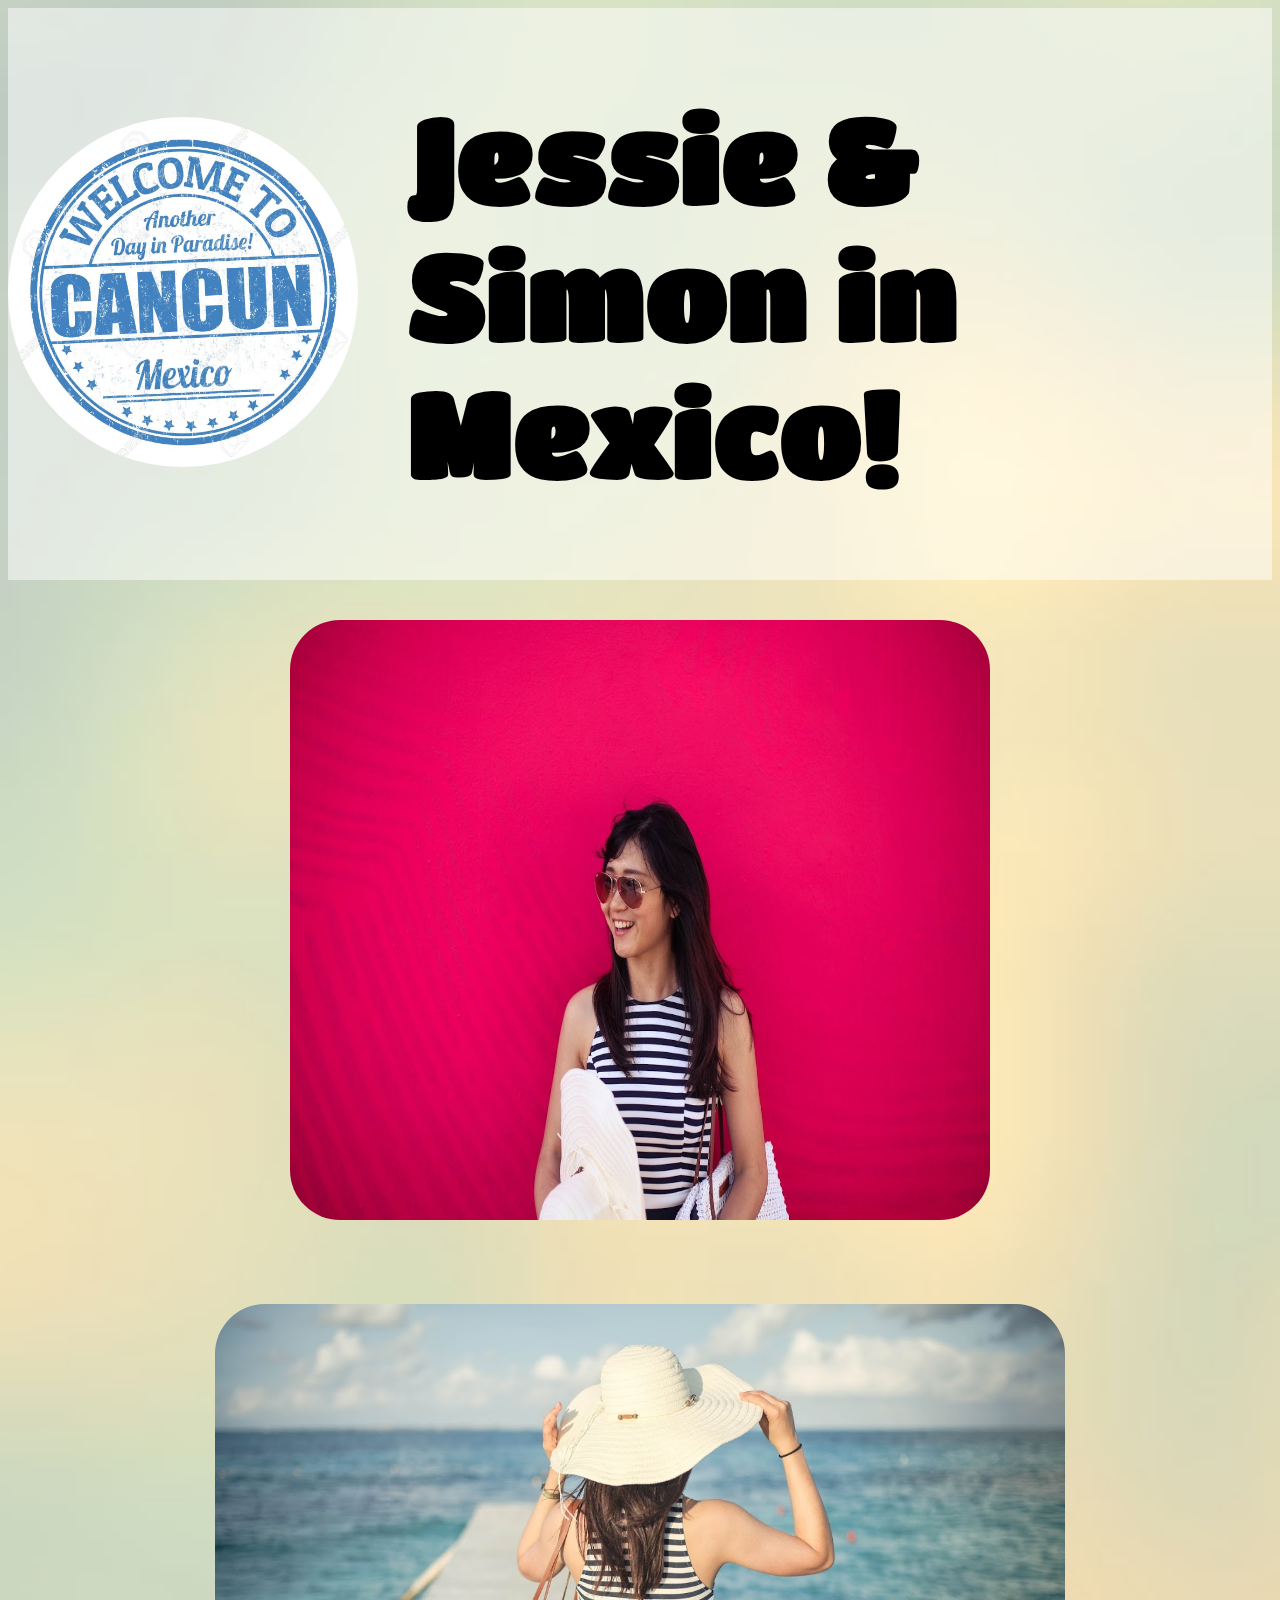
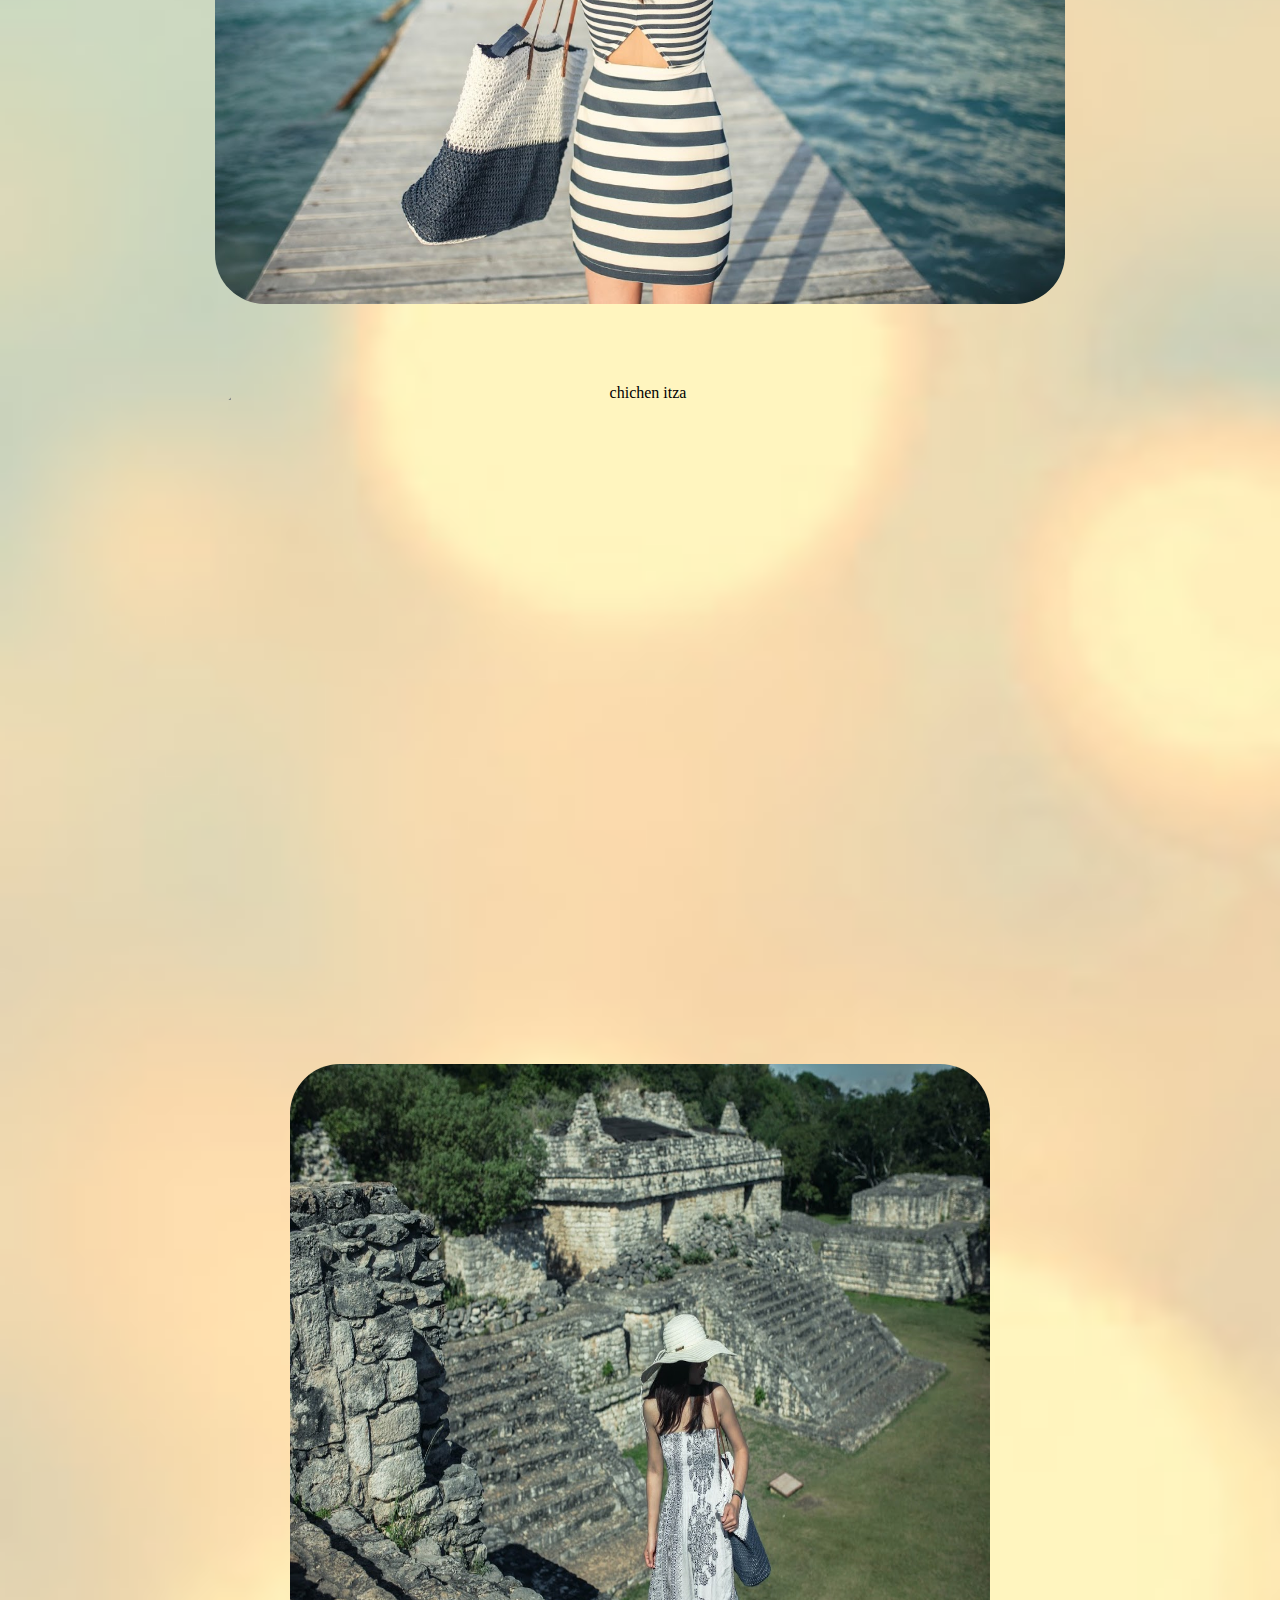
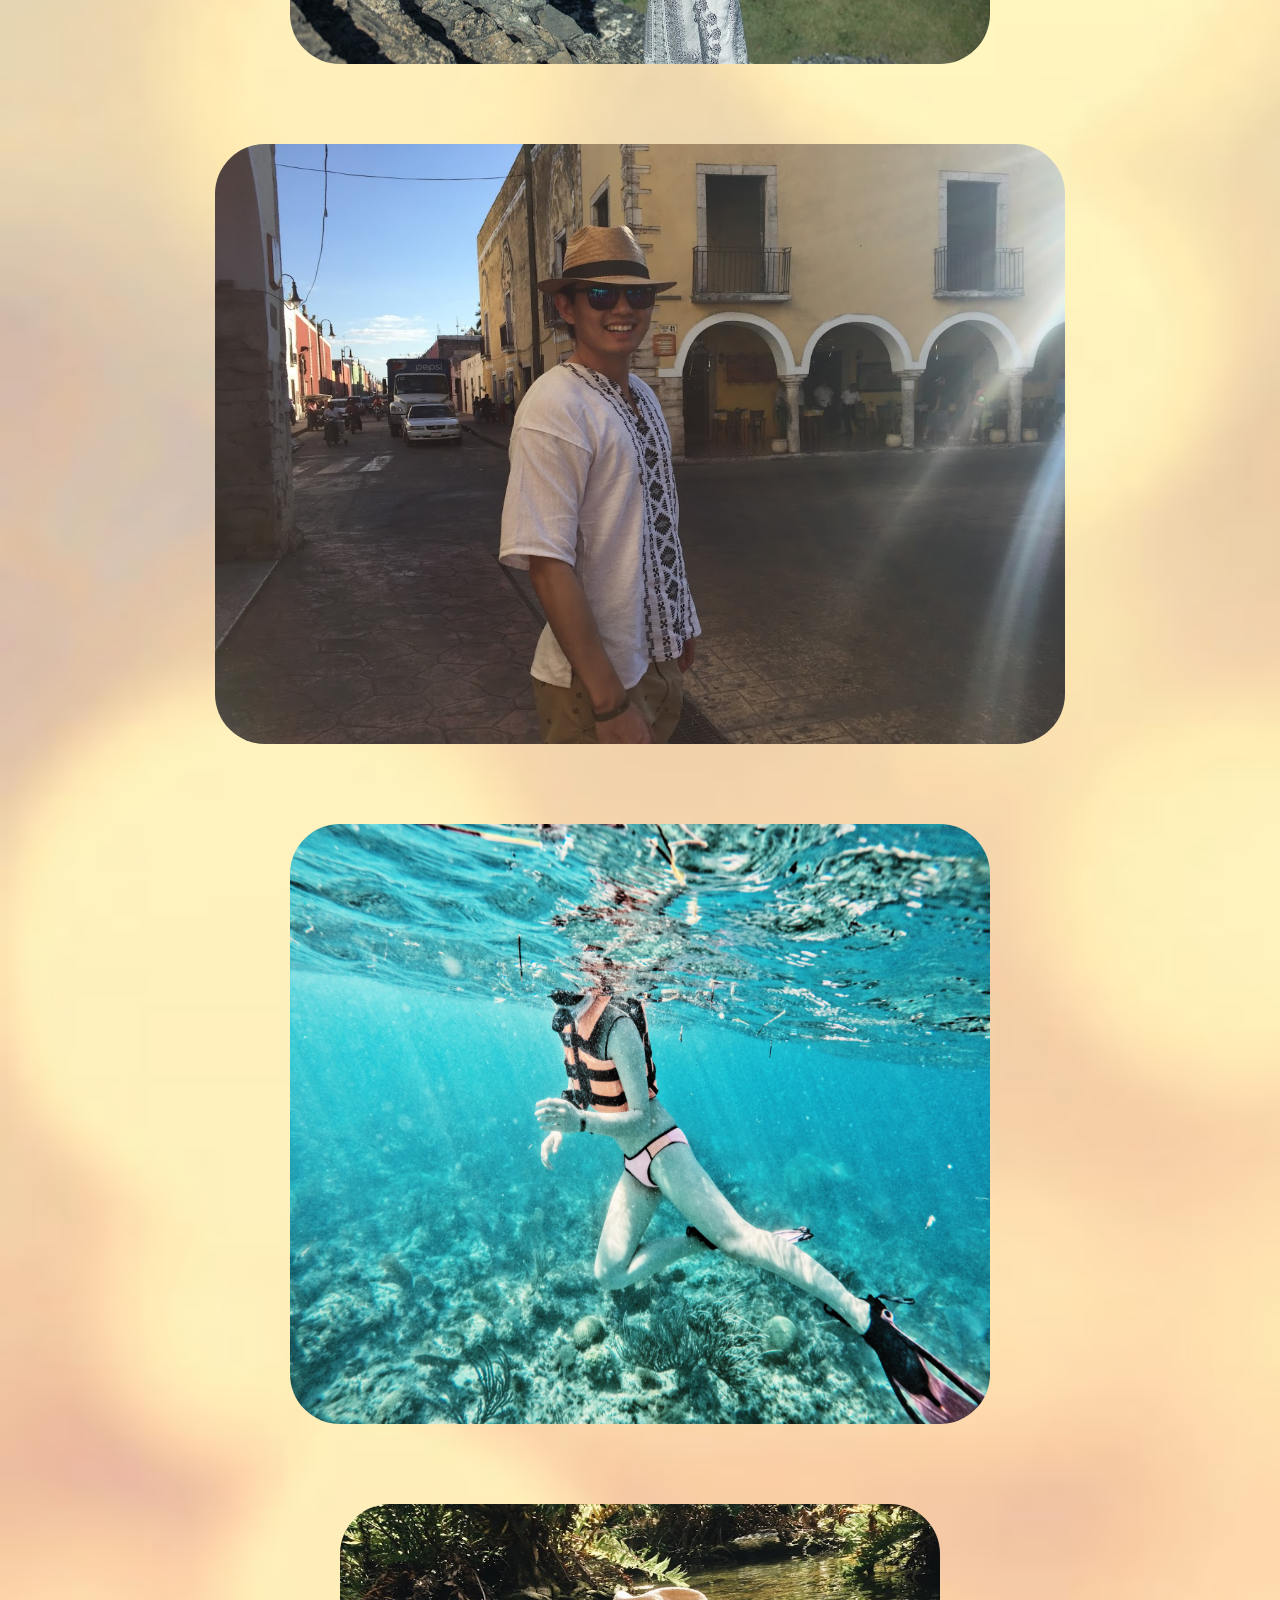
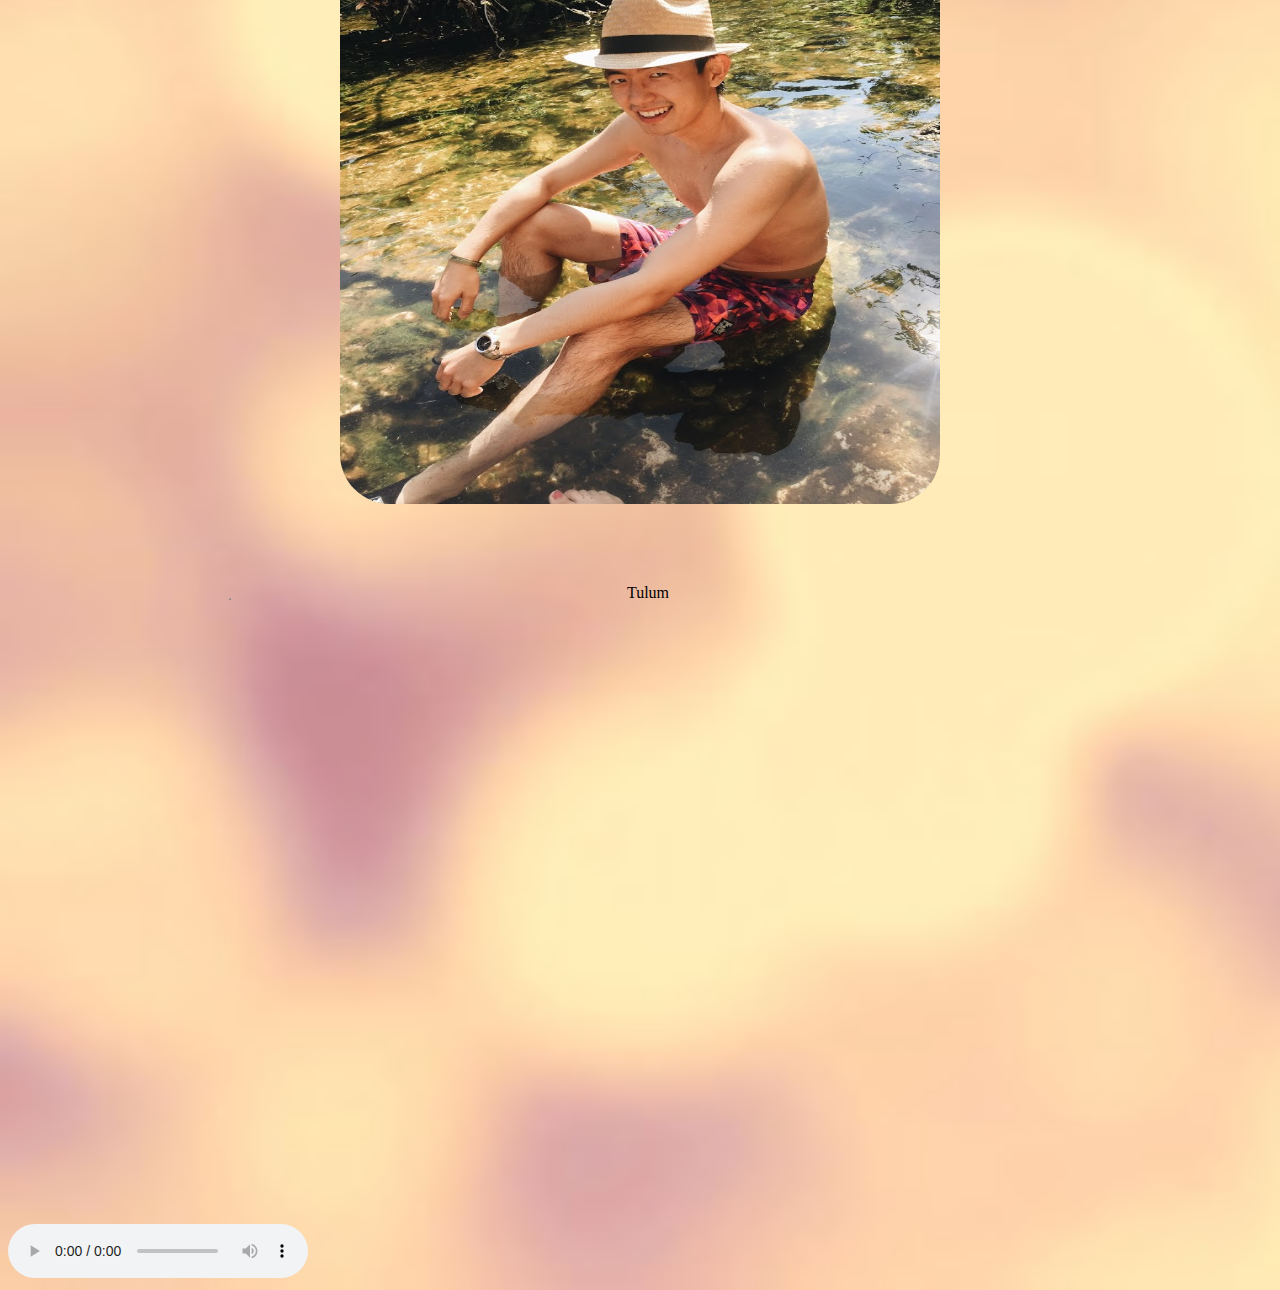
==== index.html @ f4d1d7bb "Update index.html" ====
<!DOCTYPE html>
<html>
<head>
<link rel="stylesheet" type="text/css" href="style.css">
<link href="https://fonts.googleapis.com/css?family=Titan+One" rel="stylesheet"> <!-- header font -->

<title>Jessie in Mexico!</title>
</head>

<body>
<div class="container1">
	<div id="pic1">
	<img class="item" src="picture folder/cancun2.jpg" alt="cancun logo">
	</div>

	<div id="text1">
	<h1 class="item">Jessie & Simon in Mexico!</h1>
	</div>

</div>


<div class="container">

<a href="cancun street.html"><img src="picture folder/cancun street front.jpg" alt="cancun street"></a><br>

<img src="picture folder/cancun hotel front.jpg" alt="cancun hotel" style="width:850px;height:600px;"><br>

<img src="picture folder/chichen itza front.jpg" alt="chichen itza" style="width:850px;height:600px;"><br>

<img src="picture folder/ek balam front.jpg" alt="ek balam"><br>

<img src="picture folder/valladolid front.JPG" alt="valladolid" style="width:850px;height:600px;"><br>

<img src="picture folder/fun activities front.jpg" alt="fun activities"><br>

<img src="picture folder/cenote front.jpg" alt="Cenote" style="width:600px;height:600px;"><br>

<img src="picture folder/tulum front.JPG" alt="Tulum" style="width:850px;height:600px;"><br>
</div>


<audio controls>
  <source src="picture folder/Main Page.mp3" type="audio/mpeg">
Your browser does not support the audio element.
</audio>

</body>
</html>
---- style.css ----
#text1{
font-family: 'Titan One', cursive;
font-size:60px;
}

.container1{
display:flex;
background-color:rgba(255,255,255,0.5);
justify-content:center;
align-items:center;
}

.container1 img{
width:350px;
height:350px;
border-radius: 250px;
margin-right:50px;
}

body{
	background-image: url("picture folder/background3.jpg");
	background-size: cover;
}

.container{
display:flex;
flex-wrap:wrap;
justify-content:center;
text-align:center;
}

.container img {
width:700px;
height:600px;
margin:40px;
border-radius: 50px;
transition:all 1s;
}

.container img:hover{
transform:scale(1.1);
opacity:0.5;
}

.fronttext{
position:absolute;
top:50%;
left:50%;
transform:translate(-50%,-50%);
font-size: 100px;
}

.fontpictures{
position:relative;
text-align:center;
}
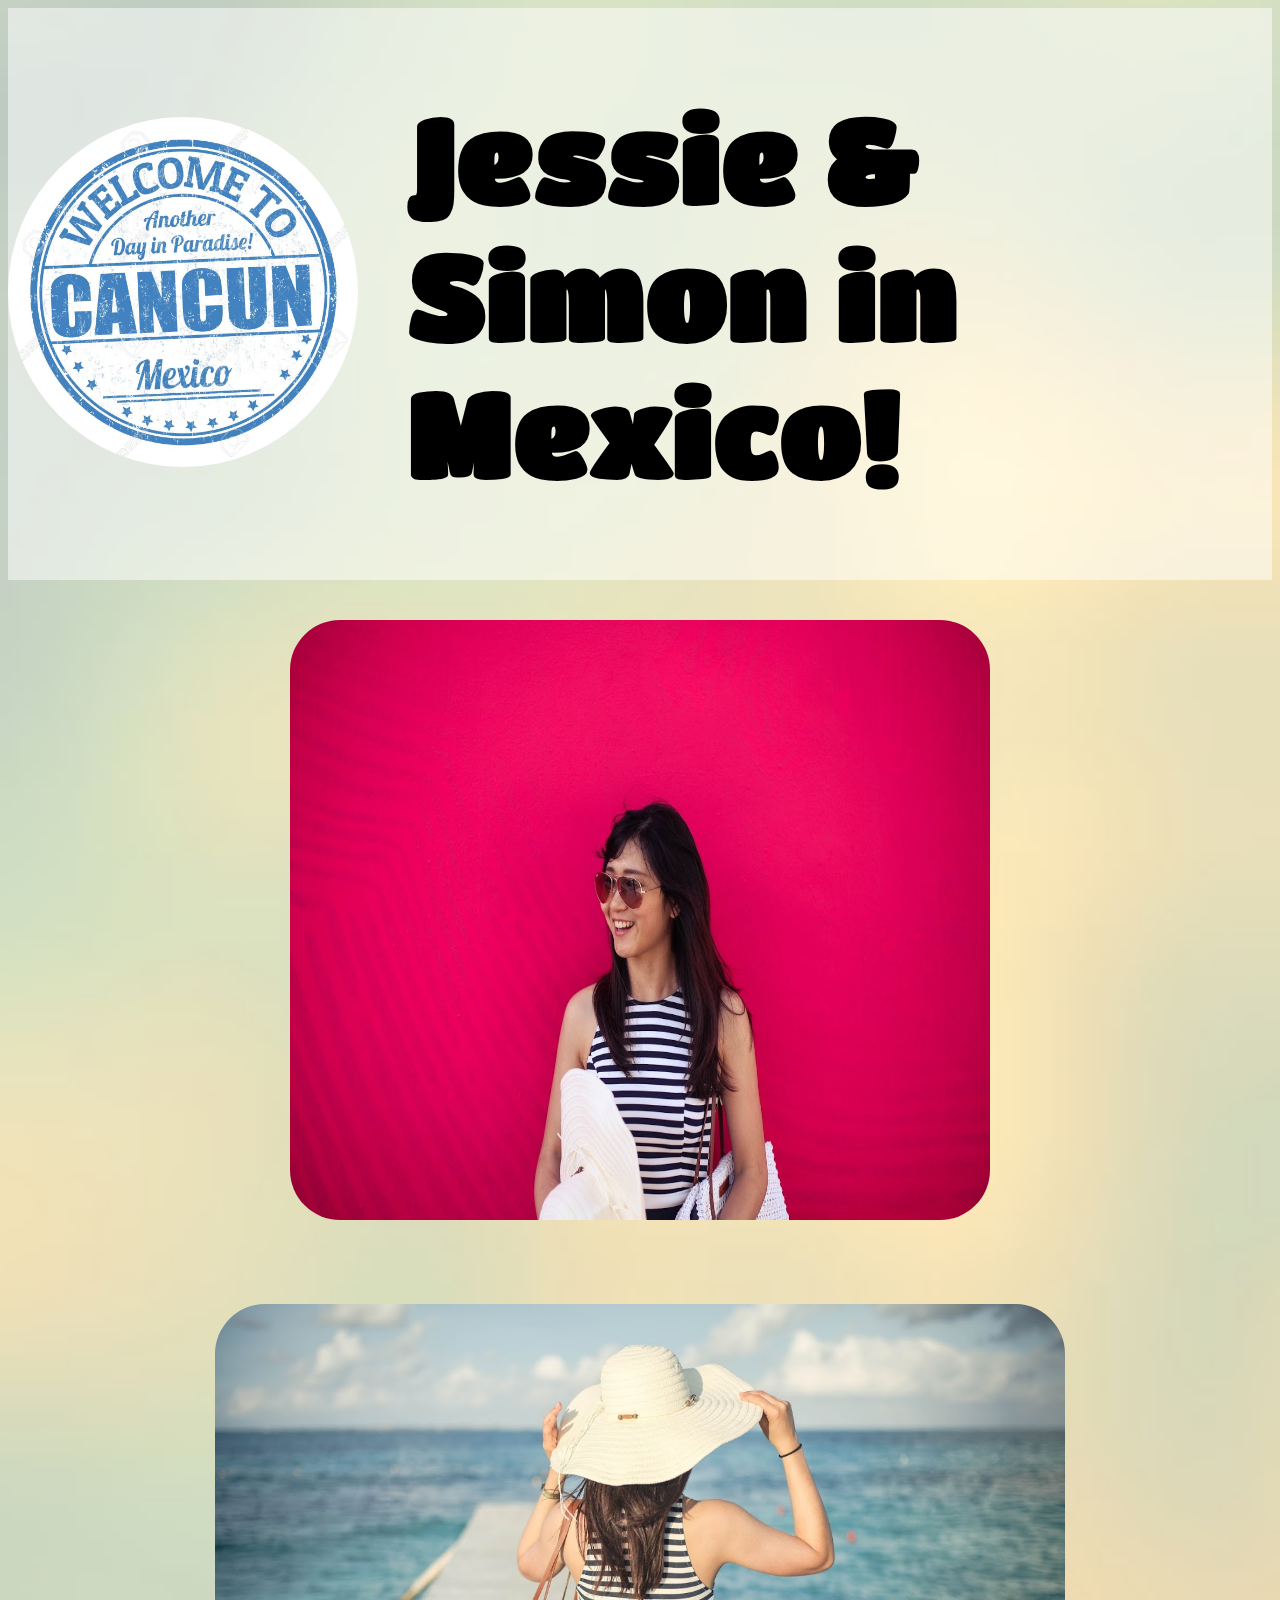
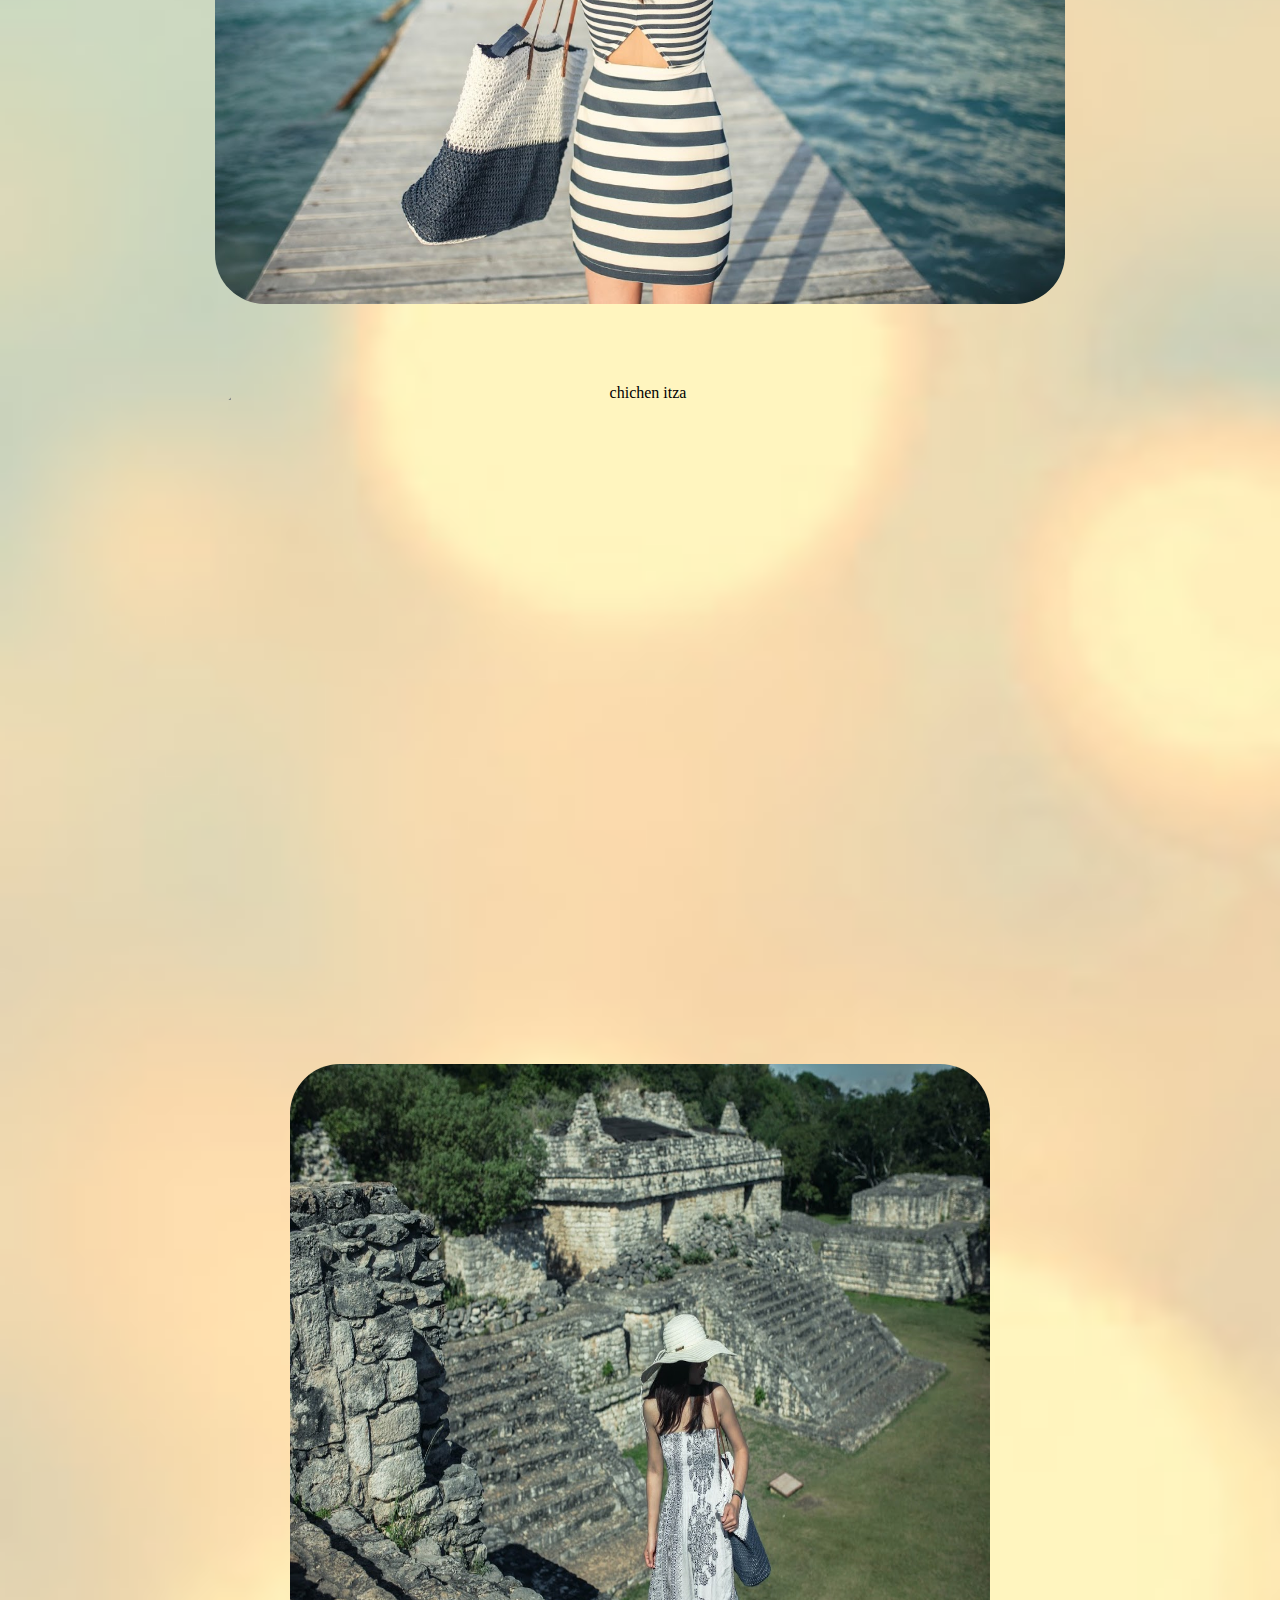
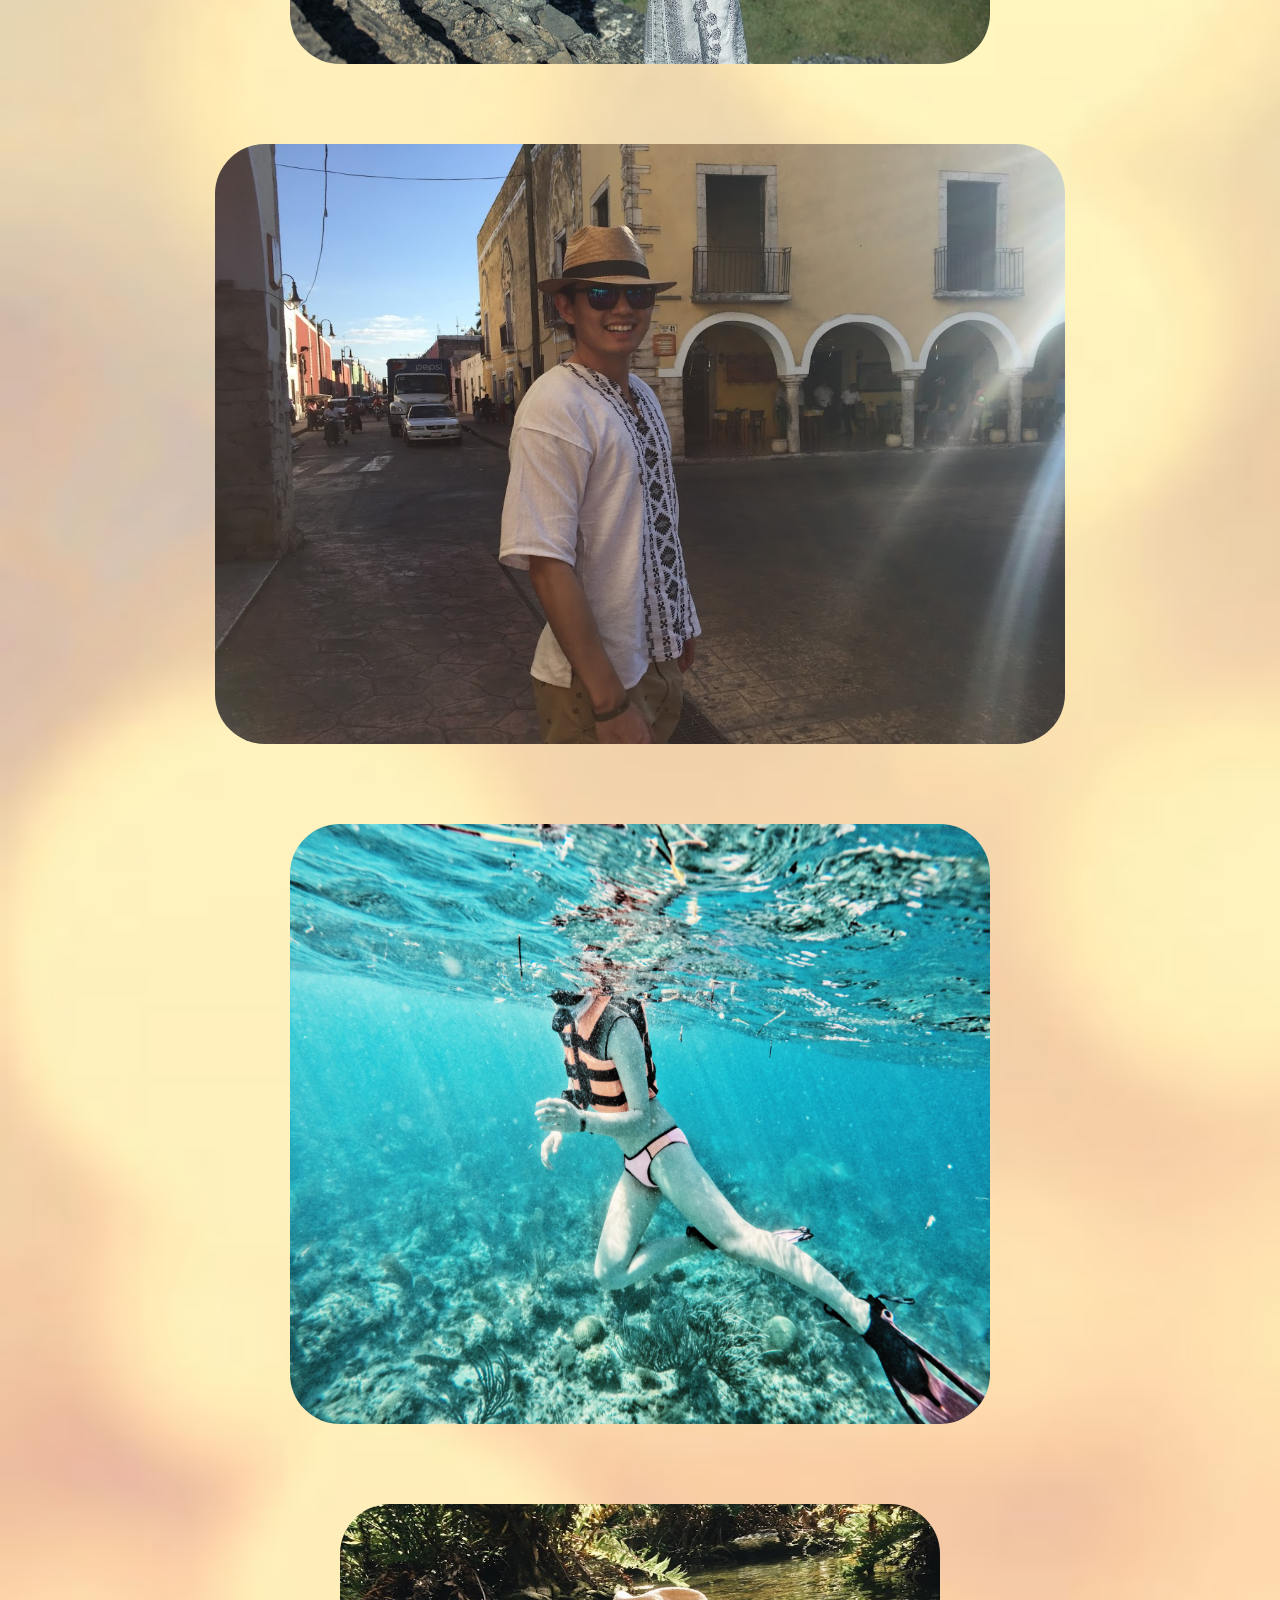
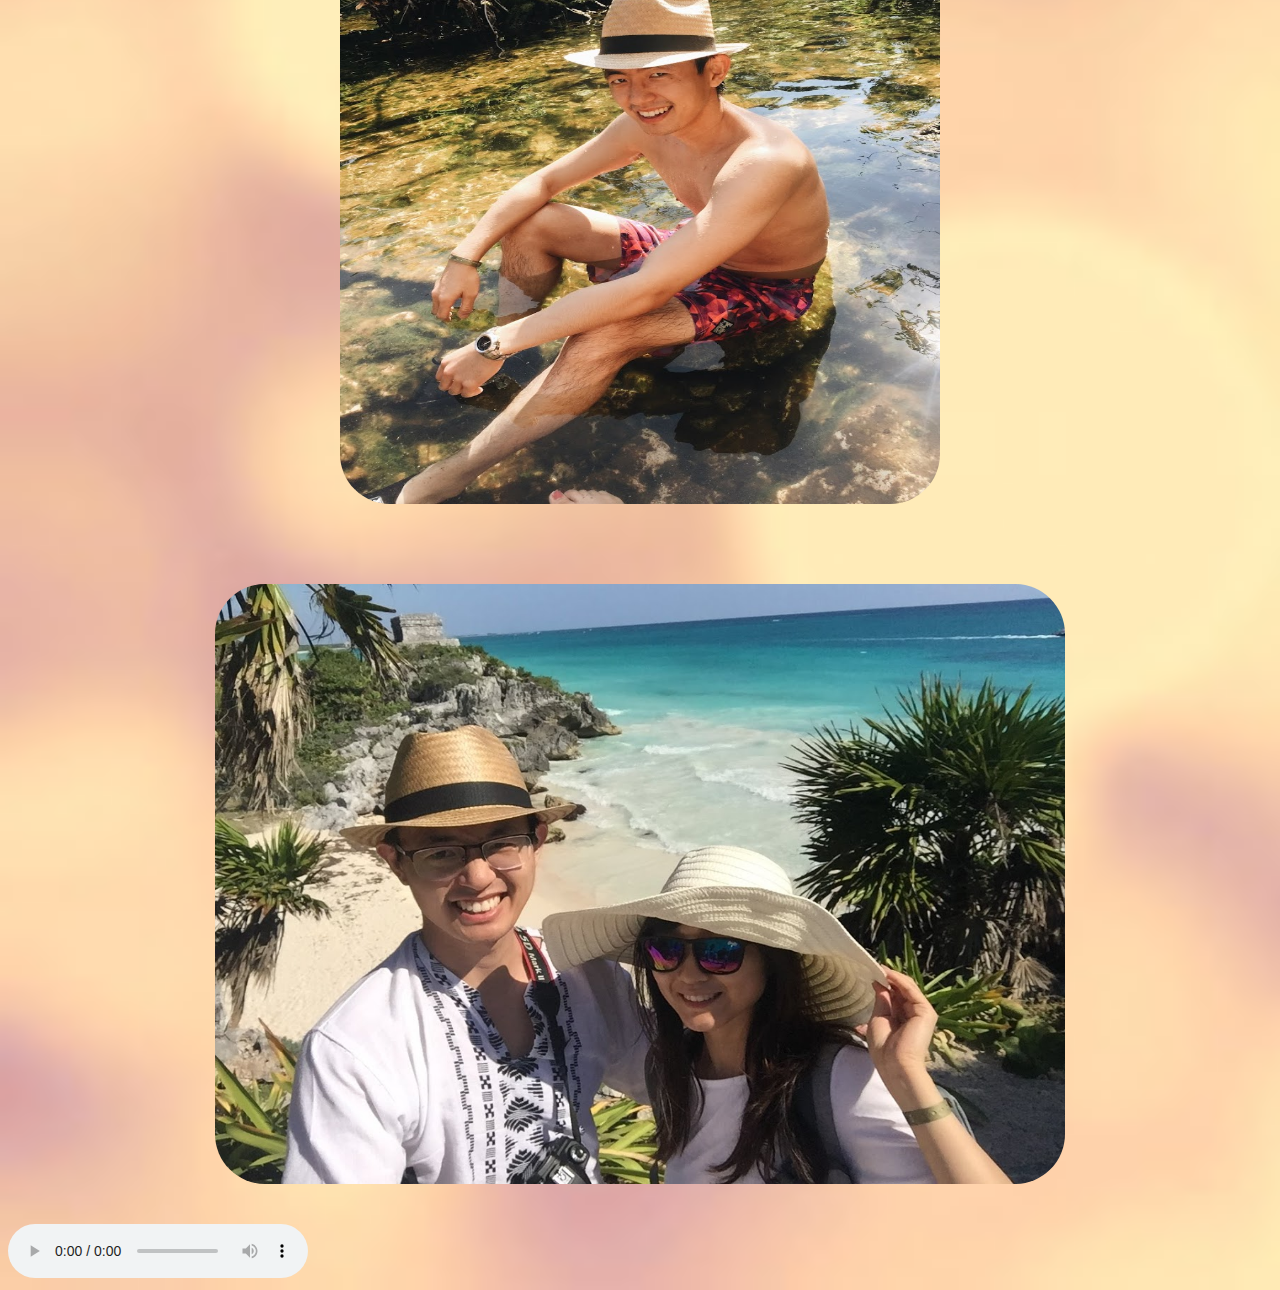
==== commit eddd2b38: "Update index.html" ====
--- a/index.html
+++ b/index.html
@@ -36,7 +36,7 @@
 
 <img src="picture folder/cenote front.jpg" alt="Cenote" style="width:600px;height:600px;"><br>
 
-<img src="picture folder/tulum front.JPG" alt="Tulum" style="width:850px;height:600px;"><br>
+<img src="picture folder/Tulum front.JPG" alt="Tulum" style="width:850px;height:600px;"><br>
 </div>
 
 
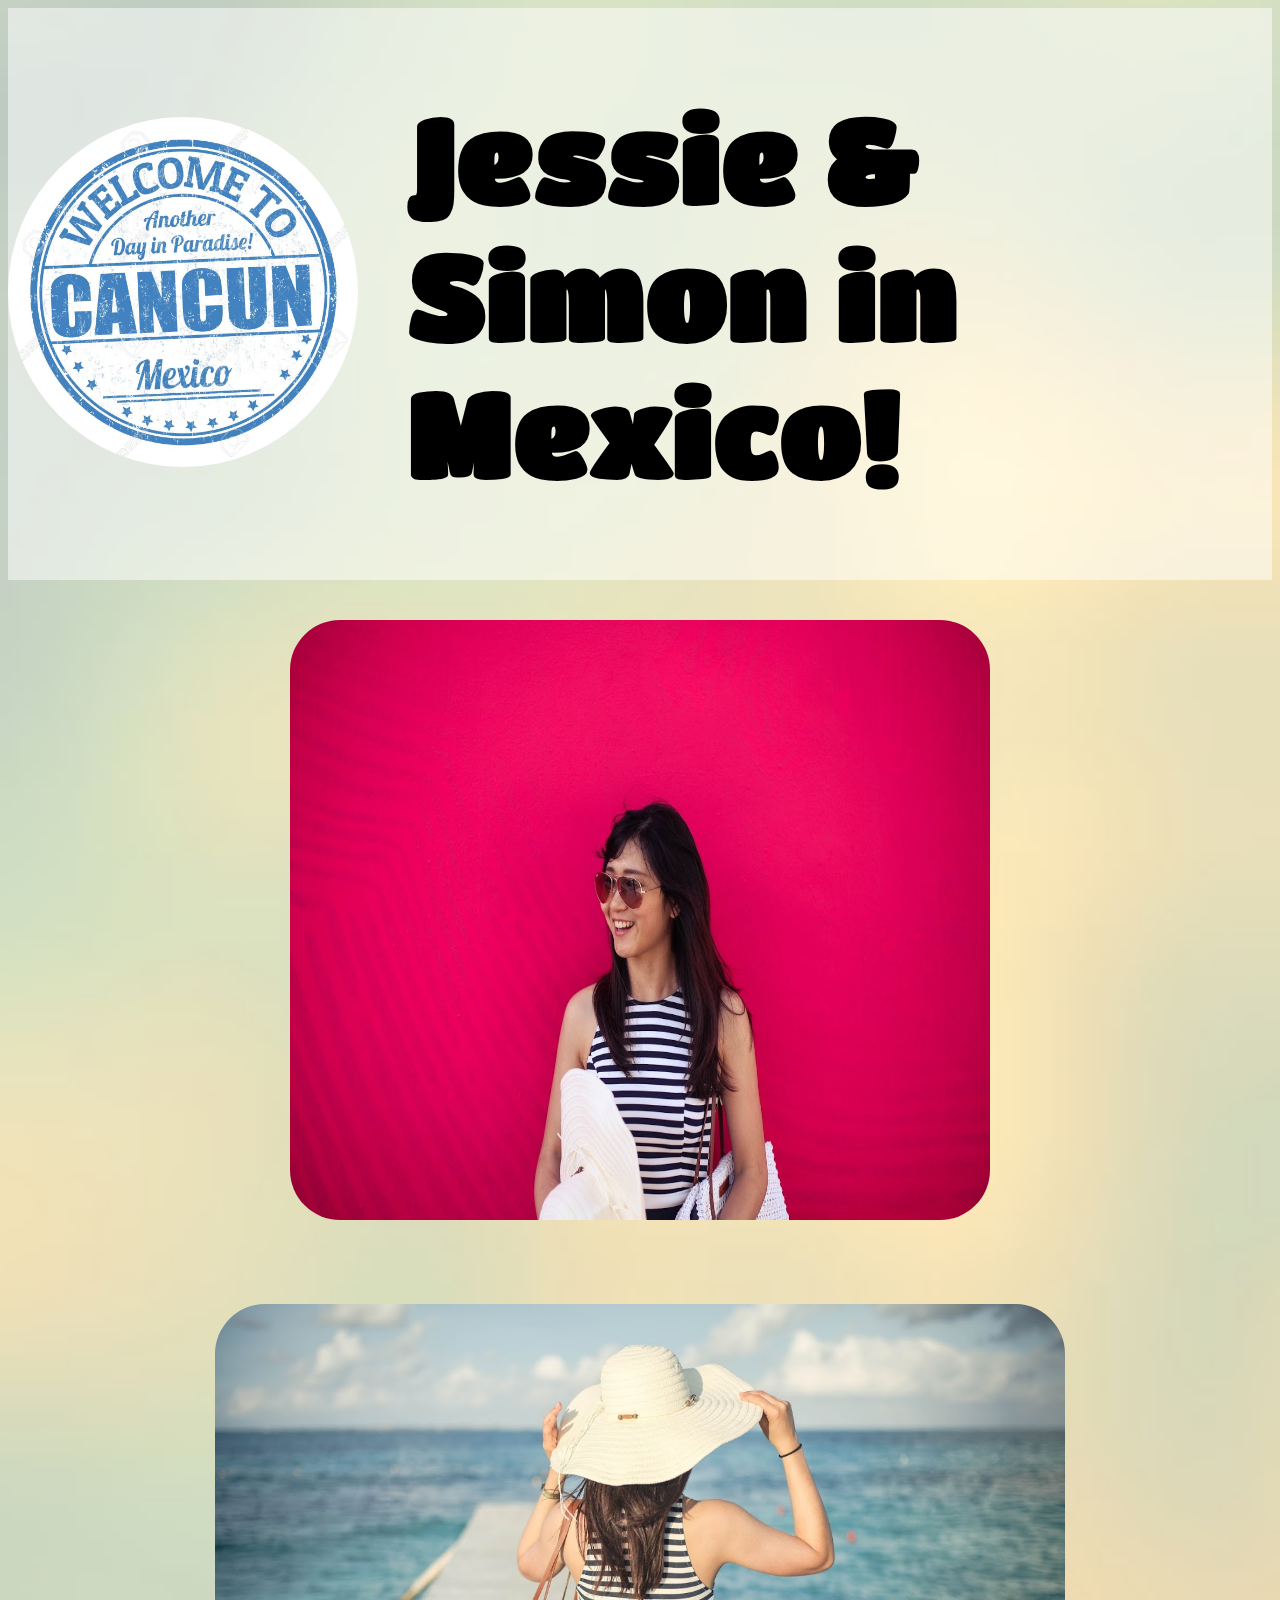
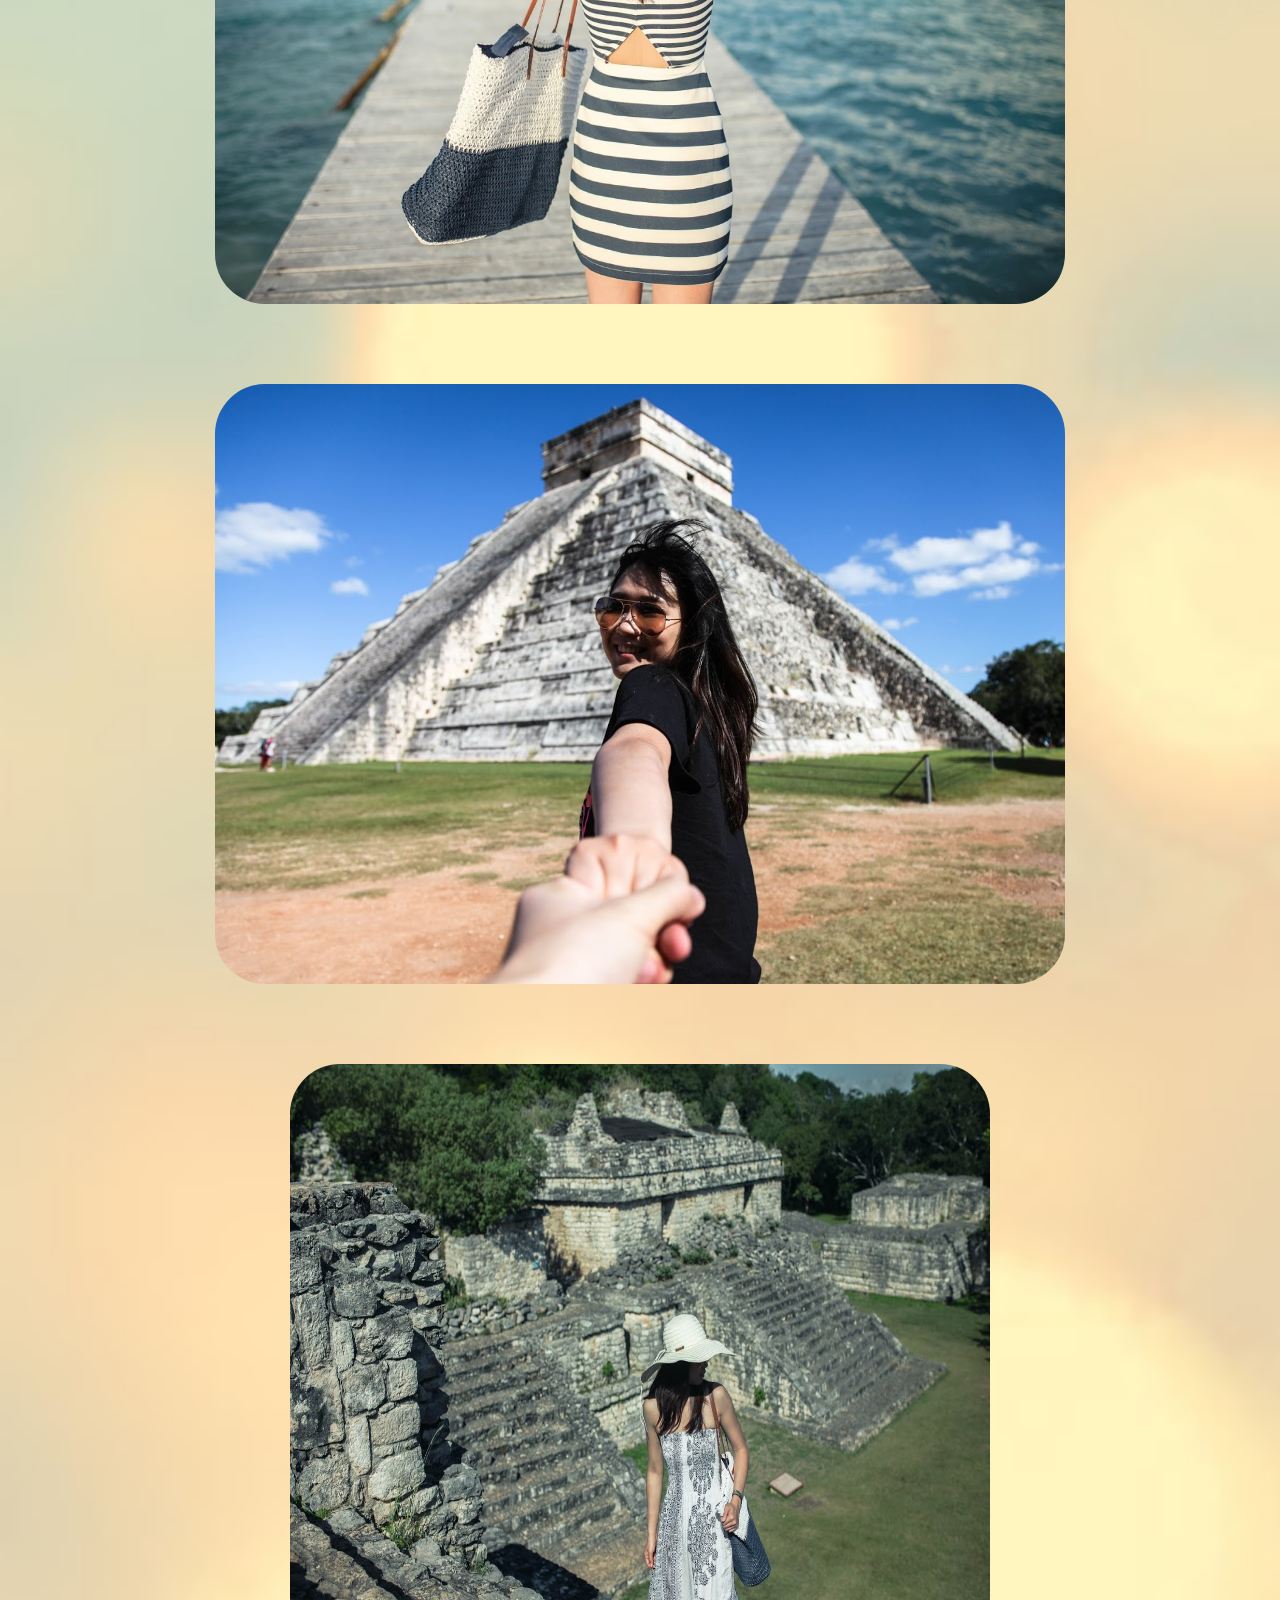
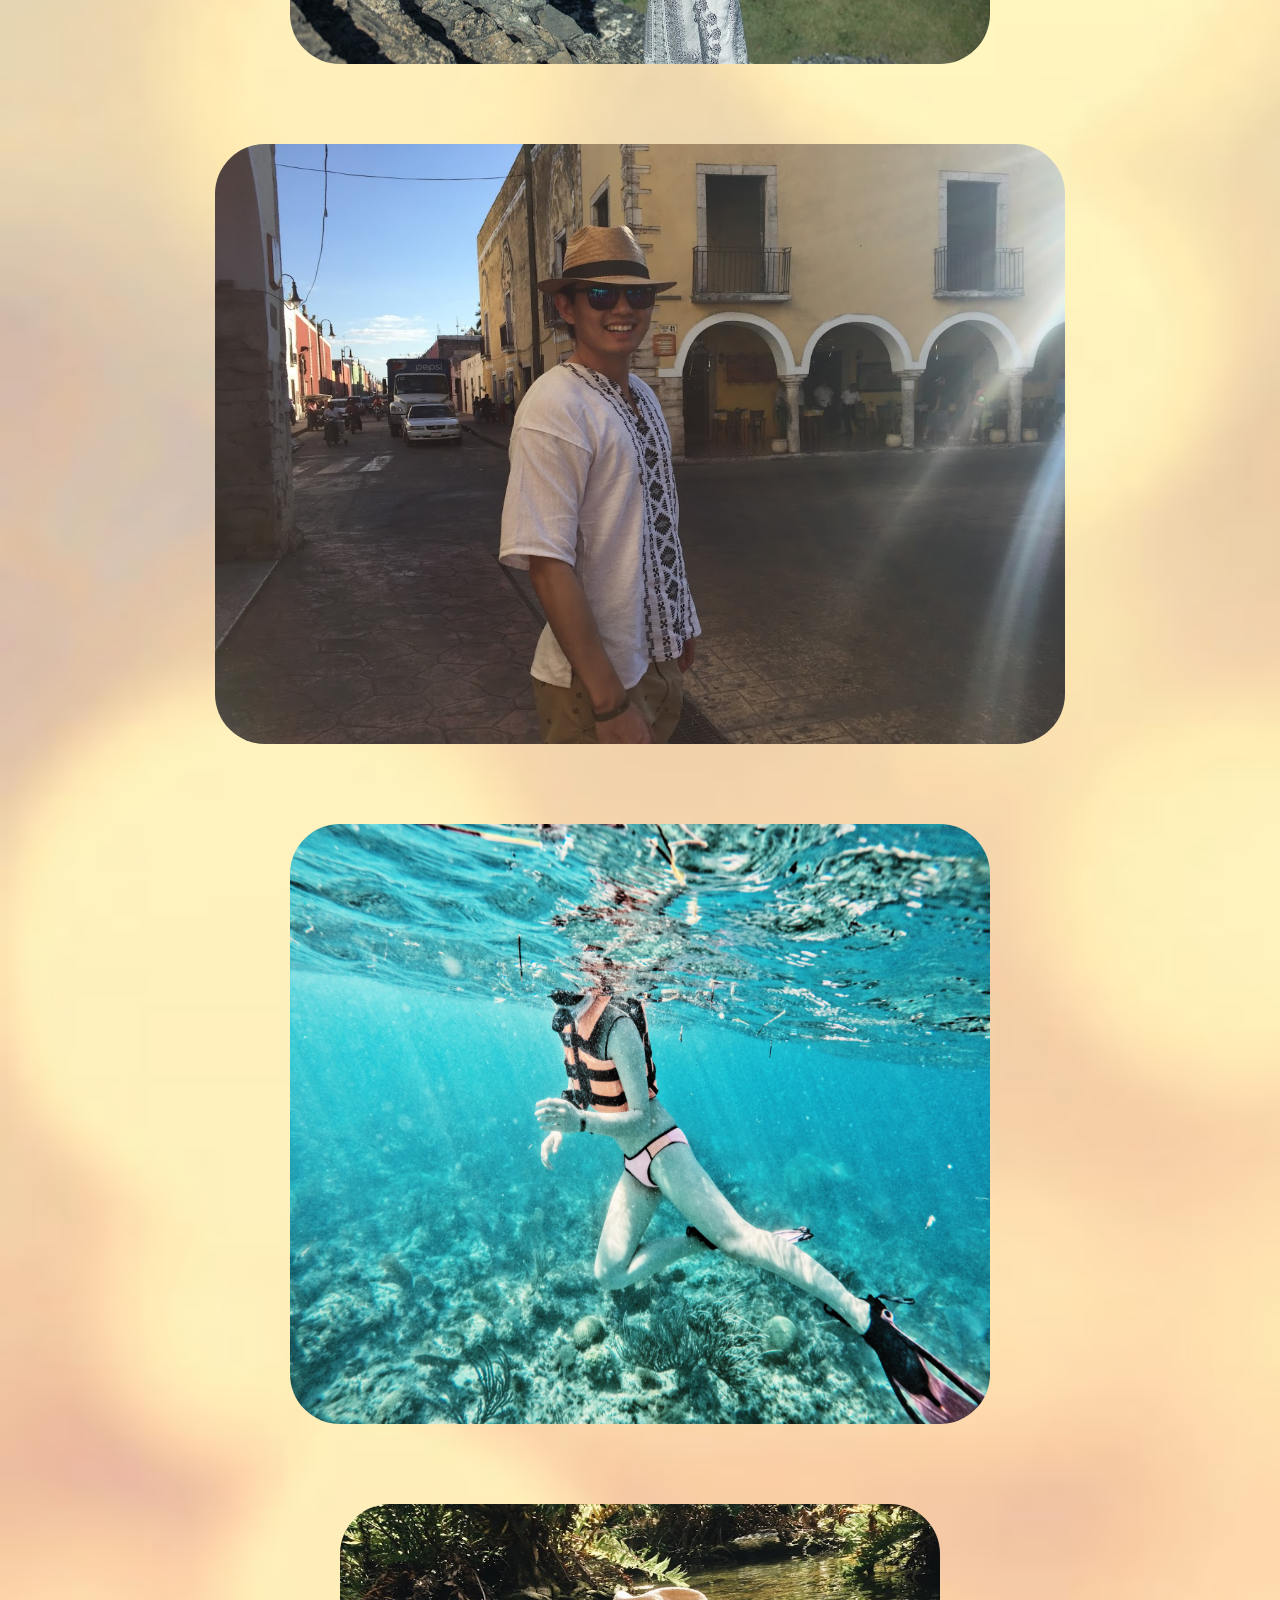
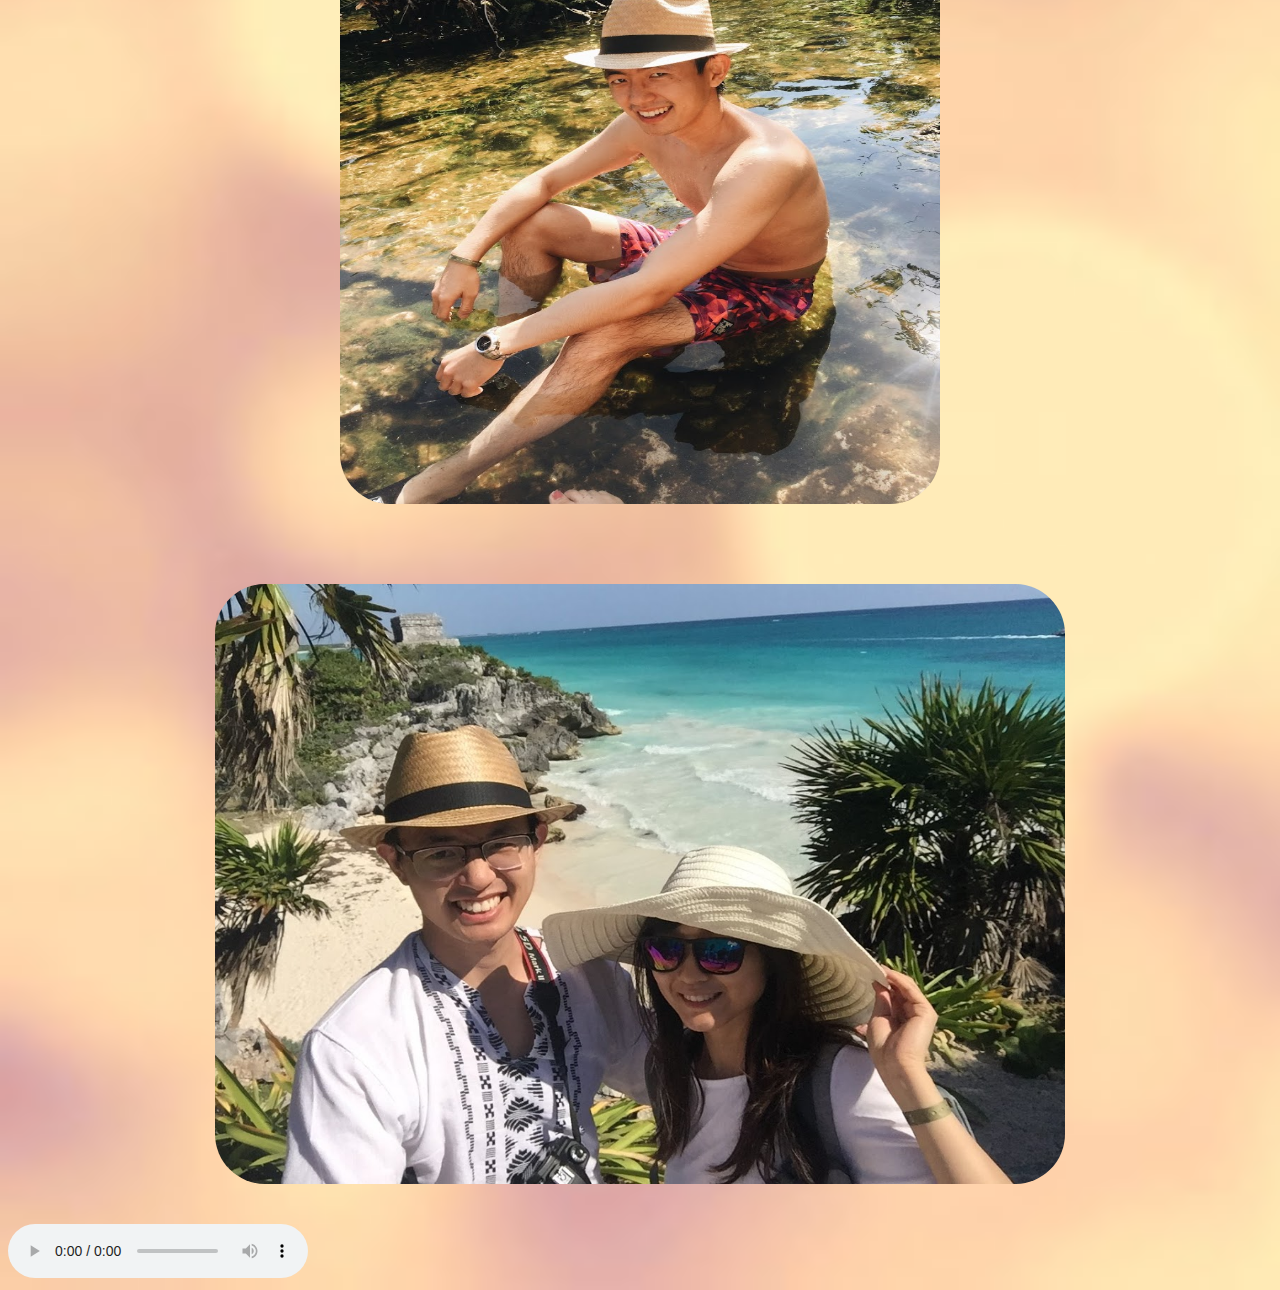
==== commit bda3c1b2: "Update index.html" ====
--- a/index.html
+++ b/index.html
@@ -26,7 +26,7 @@
 
 <img src="picture folder/cancun hotel front.jpg" alt="cancun hotel" style="width:850px;height:600px;"><br>
 
-<img src="picture folder/chichen itza front.jpg" alt="chichen itza" style="width:850px;height:600px;"><br>
+<img src="picture folder/chichen Itza front.jpg" alt="chichen itza" style="width:850px;height:600px;"><br>
 
 <img src="picture folder/ek balam front.jpg" alt="ek balam"><br>
 
